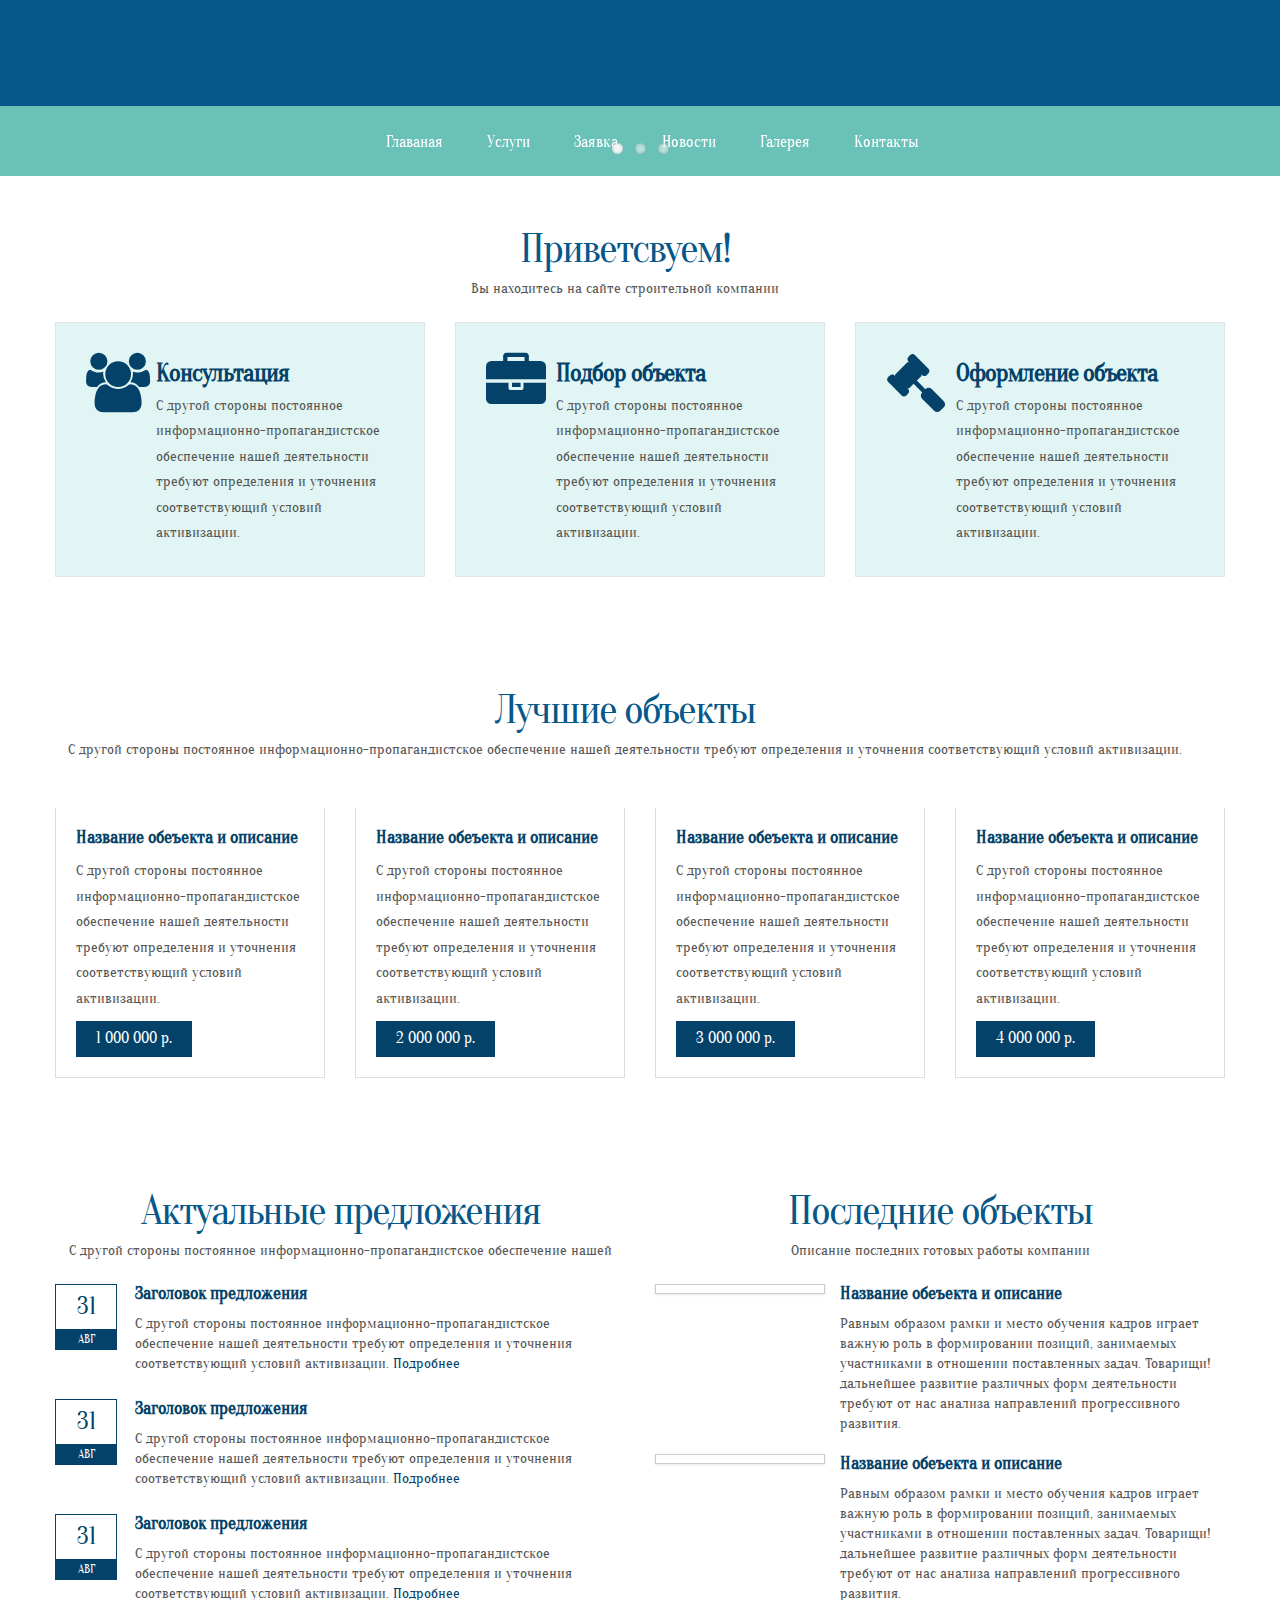
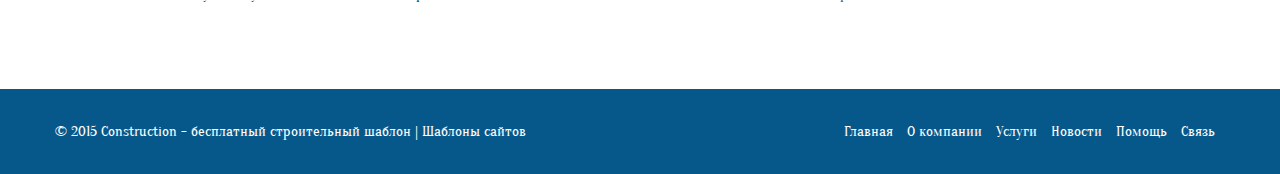
==== index.html @ 5558935a "Add files via upload" ====
<!DOCTYPE html>
<html lang="en">

<head>
    <meta charset="utf-8">
    <title>Construction - бесплатный строительный шаблон</title>
    <meta name="viewport" content="width=device-width, initial-scale=1.0">
    <link href="css/html6.css" rel="stylesheet" type="text/css">

    <!-- LOAD JS FILES -->
    <script src="js/jquery.min.js"></script>
    <script src="js/bootstrap.min.js"></script>
    <script src="js/jquery.isotope.min.js"></script>
    <script src="js/jquery.prettyPhoto.js"></script>
    <script src="js/easing.js"></script>
    <script src="js/jquery.lazyload.js"></script>
    <script src="js/jquery.ui.totop.js"></script>
    <script src="js/selectnav.js"></script>
    <script src="js/ender.js"></script>
    <script src="js/jquery.flexslider-min.js"></script>
    <script src="js/custom.js"></script>
</head>

<body>
    <!-- header begin -->
    <header>
        <div id="logo">
            <div class="inner">
                <a href="index.html">
                    <img src="img/logo.png" alt=""></a>
            </div>
        </div>


        <!-- mainourservice begin -->
        <div id="mainourservice-container">
            <ul id="mainourservice">
                <li><a href="index.html">Главаная</a></li>
                <li><a href="#">Услуги</a>
                    <ul>
                        <li><a href="service.html">Список услуг</a></li>
                        <li><a href="single-service.html">Описание услуги</a>
                    </ul>
                </li>
                <li><a href="zayavka.html">Заявка</a></li>
                <li><a href="#">Новости</a>
                    <ul>
                        <li><a href="news.html">Список новостей</a></li>
                        <li><a href="single-news.html">Описание новости</a></li>
                    </ul>
                </li>
                <li><a href="gallery.html">Галерея</a></li>
                <li><a href="contact.html">Контакты</a></li>
            </ul>
        </div>

    </header>
    <!-- header close -->

    <!-- slider -->
    <section id="slider">
        <div class="flexslider main-slider">
            <ul class="slides">
                <li>
                	<div class="container">
                        <div class="slider-info">
                            <div class="inner">
                                <h1>Construction</h1>
                                <div class="slider-text">
                                    Задача организации, в особенности же рамки и место обучения кадров позволяет выполнять важные задания по разработке дальнейших направлений развития. Равным образом рамки и место обучения кадров в значительной степени обуславливает создание направлений прогрессивного развития. Товарищи! сложившаяся структура организации обеспечивает широкому кругу (специалистов) участие в формировании соответствующий условий активизации. 
    
                                </div>
                                <a class="btn btn-primary">Подробнее</a>
                            </div>
                        </div>
                    </div>
                    <img src="img/slider-home/1.jpg" alt="">
                </li>
                <li>
                	<div class="container">
                        <div class="slider-info">
                            <div class="inner">
                                <h1>Бесплатно</h1>
                                <div class="slider-text">
                                    Задача организации, в особенности же рамки и место обучения кадров позволяет выполнять важные <a href="http://html6.com.ru">задания по разработке</a> дальнейших направлений развития. Равным образом рамки и место обучения кадров в значительной степени обуславливает создание направлений прогрессивного развития. Товарищи! сложившаяся структура организации обеспечивает широкому кругу (специалистов) участие в формировании соответствующий условий активизации.
                                </div>
                                <a class="btn btn-primary">Подробнее</a>
                            </div>
                        </div>
                    </div>
                    <img src="img/slider-home/2.jpg" alt="">
                </li>
                <li>
                	<div class="container">
                        <div class="slider-info">
                            <div class="inner">
                                <h1>Fresh &amp; Delicious</h1>
                                <div class="slider-text">
                                    Задача организации, в особенности же рамки и место обучения кадров позволяет выполнять важные задания по разработке дальнейших направлений развития. Равным образом рамки и место обучения кадров в значительной степени обуславливает создание направлений прогрессивного развития. Товарищи! сложившаяся структура организации обеспечивает широкому кругу (специалистов) участие в формировании соответствующий условий активизации.
                                </div>
                                <a class="btn btn-primary">Подробнее</a>
                            </div>
                        </div>
                    </div>
                    <img src="img/slider-home/3.jpg" alt="">
                </li>
            </ul>
        </div>
    </section>
    <!-- slider close -->

    <div class="clearfix"></div>


    <!-- content begin -->
    <div id="content">
        <div class="container">
            <div class="row">
                <div class="text-title">
                    <h2>Приветсвуем!</h2>
                    <div>Вы находитесь на сайте строительной компании</div>
                </div>

                <div class="span4">
                    <div class="featured-box">
                        <i class="icon-group icon-4x"></i>
                        <div class="text">
                            <h3>Консультация</h3>
                            С другой стороны постоянное информационно-пропагандистское обеспечение нашей деятельности требуют определения и уточнения соответствующий условий активизации.
                        </div>
                    </div>
                </div>

                <div class="span4">
                    <div class="featured-box">
                        <i class="icon-briefcase icon-4x"></i>
                        <div class="text">
                            <h3>Подбор объекта</h3>
                            С другой стороны постоянное информационно-пропагандистское обеспечение нашей деятельности требуют определения и уточнения соответствующий условий активизации.
                        </div>
                    </div>
                </div>

                <div class="span4">
                    <div class="featured-box">
                        <i class="icon-legal icon-4x"></i>
                        <div class="text">
                            <h3>Оформление объекта</h3>
                            С другой стороны постоянное информационно-пропагандистское обеспечение нашей деятельности требуют определения и уточнения соответствующий условий активизации.
                        </div>
                    </div>
                </div>

            </div>



            </div>
            
            <!-- paralax background -->
            <section id="ourservice-parallax-bg" data-speed="5" data-type="background">
            	<div class="container">
            	<div class="row">
                <div class="text-title">
                    <h2>Лучшие объекты</h2>
                    <div>С другой стороны постоянное информационно-пропагандистское обеспечение нашей деятельности требуют определения и уточнения соответствующий условий активизации.</div>
                </div>

                <!-- ourservice item begin -->
                <div class="span3 ourservice-item">
                    <a class="preview" href="img/ourservice/1.jpg" data-gal="prettyPhoto" title="Описание">
                        <img data-original="img/ourservice/1.jpg" src="img/blank-1.gif" alt="" class="img-hover"></a>
                    <div class="text">
                        <h4><a href="css/index.html#">Название обеъекта и описание</a></h4>
                        <div class="teaser">
                            С другой стороны постоянное информационно-пропагандистское обеспечение нашей деятельности требуют определения и уточнения соответствующий условий активизации.
                        </div>
                        <div class="price">
                            1 000 000 р.
                        </div>
                    </div>
                </div>
                <!-- ourservice item close -->

                <!-- ourservice item begin -->
                <div class="span3 ourservice-item">
                    <a class="preview" href="img/ourservice/2.jpg" data-gal="prettyPhoto" title="Описание">
                        <img data-original="img/ourservice/2.jpg" src="img/blank-1.gif" alt="" class="img-hover"></a>
                    <div class="text">
                        <h4><a href="css/index.html#">Название обеъекта и описание</a></h4>
                        <div class="teaser">
                            С другой стороны постоянное информационно-пропагандистское обеспечение нашей деятельности требуют определения и уточнения соответствующий условий активизации.
                        </div>
                        <div class="price">
                            2 000 000 р.
                        </div>
                    </div>
                </div>
                <!-- ourservice item close -->

                <!-- ourservice item begin -->
                <div class="span3 ourservice-item">
                    <a class="preview" href="img/ourservice/3.jpg" data-gal="prettyPhoto" title="Описание">
                        <img data-original="img/ourservice/3.jpg" src="img/blank-1.gif" alt="" class="img-hover"></a>
                    <div class="text">
                        <h4><a href="css/index.html#">Название обеъекта и описание</a></h4>
                        <div class="teaser">
                            С другой стороны постоянное информационно-пропагандистское обеспечение нашей деятельности требуют определения и уточнения соответствующий условий активизации.
                        </div>
                        <div class="price">
                            3 000 000 р.
                        </div>
                    </div>
                </div>
                <!-- ourservice item close -->

                <!-- ourservice item begin -->
                <div class="span3 ourservice-item">
                    <a class="preview" href="img/ourservice/4.jpg" data-gal="prettyPhoto" title="Описание">
                        <img data-original="img/ourservice/4.jpg" src="img/blank-1.gif" alt="" class="img-hover"></a>
                    <div class="text">
                        <h4><a href="css/index.html#">Название обеъекта и описание</a></h4>
                        <div class="teaser">
                            С другой стороны постоянное информационно-пропагандистское обеспечение нашей деятельности требуют определения и уточнения соответствующий условий активизации.
                        </div>
                        <div class="price">
                            4 000 000 р.
                        </div>
                    </div>
                </div>
                <!-- ourservice item close -->

            </div>
            </div>
            </section>
            
            
            <div class="container">


            <div class="row">
                <div class="span6">
                    <div class="text-title">
                        <h2>Актуальные предложения</h2>
                        <div>С другой стороны постоянное информационно-пропагандистское обеспечение нашей</div>
                    </div>

                    <ul class="bloglist-small">
                        <li>
                            <div class="date-box">
                                <span class="day">31</span>
                                <span class="month">АВГ</span>
                            </div>
                            <div class="txt">
                                <h4><a href="css/index.html#">Заголовок предложения</a></h4>
                                <span class="read">С другой стороны постоянное информационно-пропагандистское обеспечение нашей деятельности требуют определения и уточнения соответствующий условий активизации. <a href="#">Подробнее</a></span>
                            </div>
                        </li>
                        <li>
                            <div class="date-box">
                                <span class="day">31</span>
                                <span class="month">АВГ</span>
                            </div>
                            <div class="txt">
                                <h4><a href="css/index.html#">Заголовок предложения</a></h4>
                                <span class="read">С другой стороны постоянное информационно-пропагандистское обеспечение нашей деятельности требуют определения и уточнения соответствующий условий активизации. <a href="#">Подробнее</a></span>
                            </div>
                        </li>
                        <li>
                            <div class="date-box">
                                <span class="day">31</span>
                                <span class="month">АВГ</span>
                            </div>
                            <div class="txt">
                              <h4><a href="css/index.html#">Заголовок предложения</a></h4>
                                <span class="read">С другой стороны постоянное информационно-пропагандистское обеспечение нашей деятельности требуют определения и уточнения соответствующий условий активизации. <a href="#">Подробнее</a></span>
                            </div>
                        </li>
                    </ul>
                </div>


                <div class="span6">
                    <div class="text-title">
                        <h2>Последние объекты</h2>
                        <div>Описание последних готовых работы компании</div>
                    </div>

                    <ul class="ourservice-list-2">
                        <li>
                            <a class="preview" href="img/ourservice/1.jpg" data-gal="prettyPhoto" title="Описание">
                                <img data-original="img/ourservice/1.jpg" src="img/blank-1.gif" class="img-polaroid img-hover" alt=""></a>
                            <div class="text">
                                <h4>Название обеъекта и описание</h4>
                                Равным образом рамки и место обучения кадров играет важную роль в формировании позиций, занимаемых участниками в отношении поставленных задач. Товарищи! дальнейшее развитие различных форм деятельности требуют от нас анализа направлений прогрессивного развития.
                            </div>
                        </li>

                        <li>
                            <a class="preview" href="img/ourservice/9.jpg" data-gal="prettyPhoto" title="Описание">
                                <img data-original="img/ourservice/9.jpg" src="img/blank-1.gif" class="img-polaroid img-hover" alt=""></a>
                            <div class="text">
                                <h4>Название обеъекта и описание</h4>
                                Равным образом рамки и место обучения кадров играет важную роль в формировании позиций, занимаемых участниками в отношении поставленных задач. Товарищи! дальнейшее развитие различных форм деятельности требуют от нас анализа направлений прогрессивного развития.
                            </div>
                        </li>
                    </ul>
                </div>
            </div>

        </div>

    </div>
    <!-- content close -->

    <!-- footer begin -->
    <footer>
        <div class="container">
            <div class="row">
                <div class="span6">
                    &copy; 2015 Construction - бесплатный строительный шаблон | <a href="http://html6.com.ru">Шаблоны сайтов</a>
                </div>
                <div class="span6">
                    <nav>
                        <ul>
                            <li><a href="#">Главная</a></li>
                            <li><a href="#">О компании</a></li>
                            <li><a href="#">Услуги</a></li>
                            <li><a href="#">Новости</a></li>
                            <li><a href="#">Помощь</a></li>
                            <li><a href="#">Связь</a></li>
                        </ul>
                    </nav>
                </div>
            </div>
        </div>

    </footer>
    <!-- footer close -->

</body>

</html>
---- css/html6.css ----
@import url("bootstrap.css");
@import url("bootstrap-responsive.css");
@import url("prettyPhoto.css");
@import url("flexslider.css");
@import url("datepicker.css");
@import url("style.css");
@import url("../font-awesome/css/font-awesome.css");
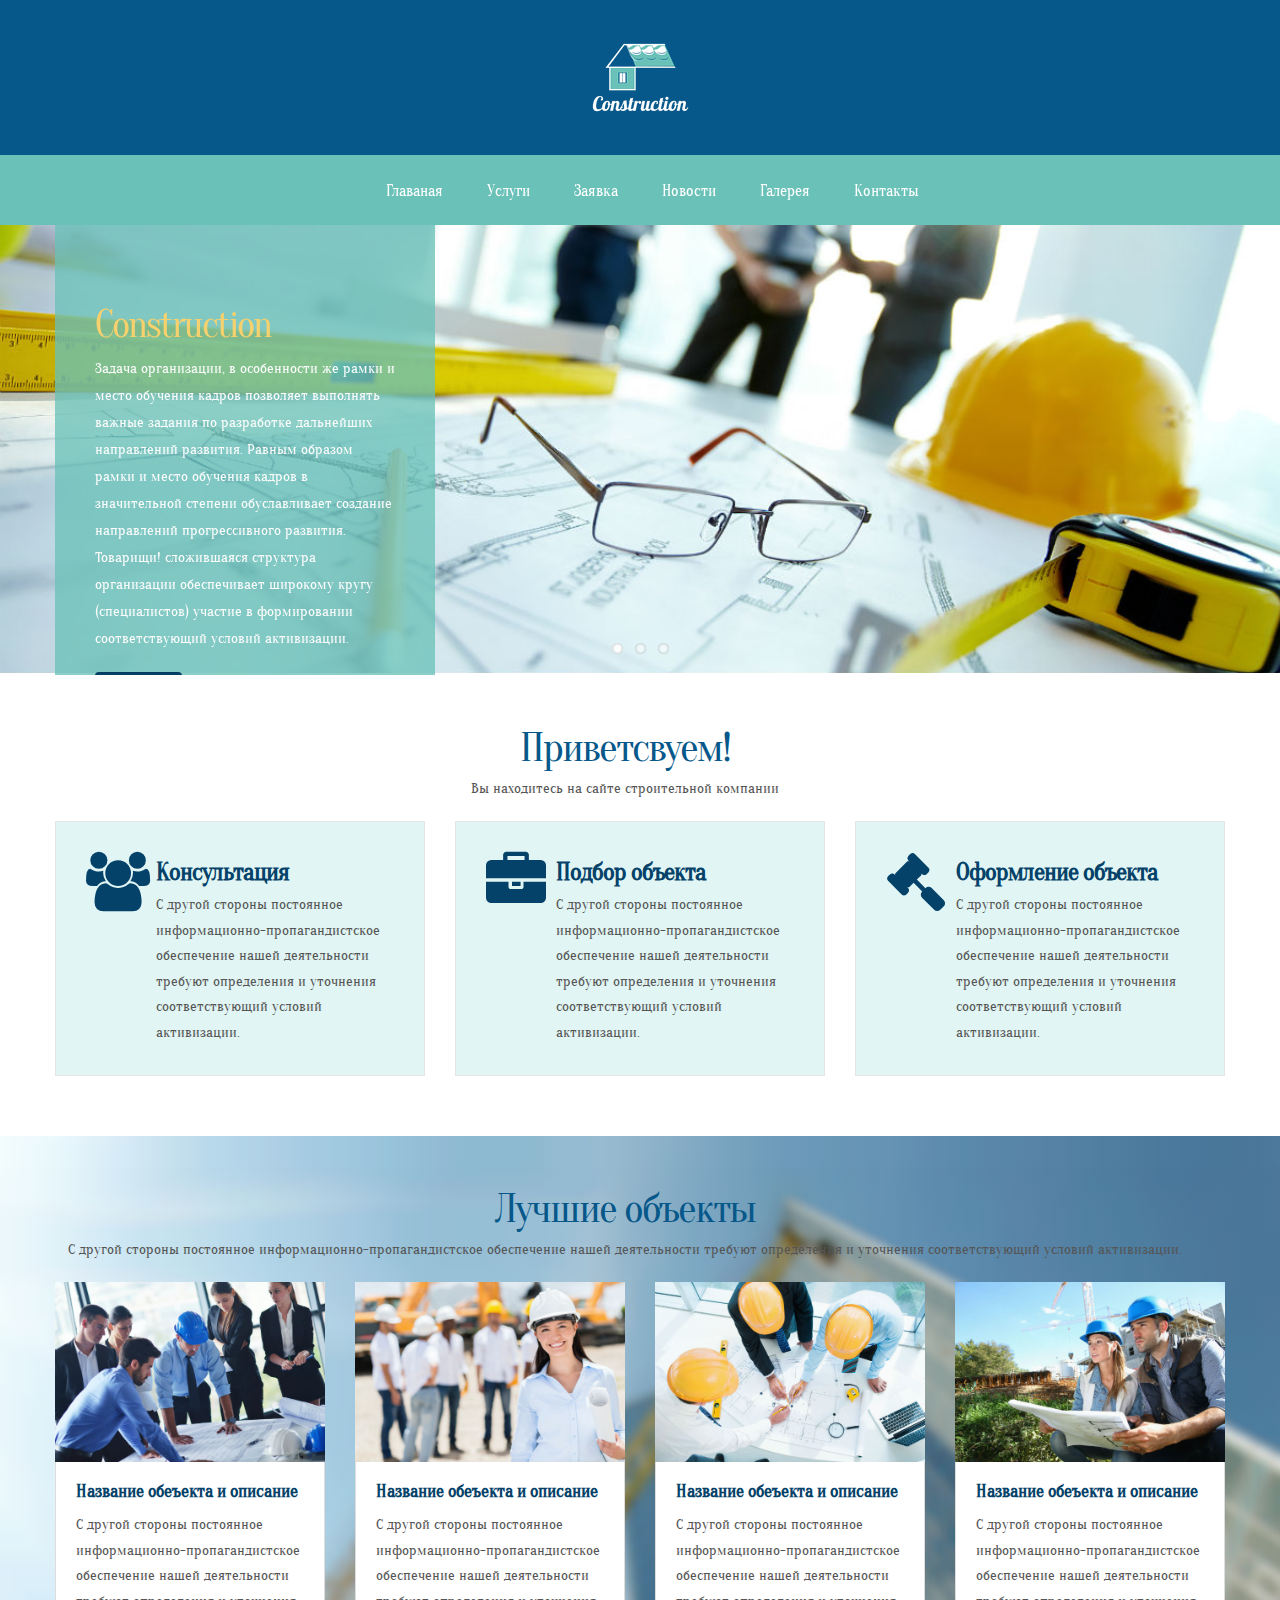
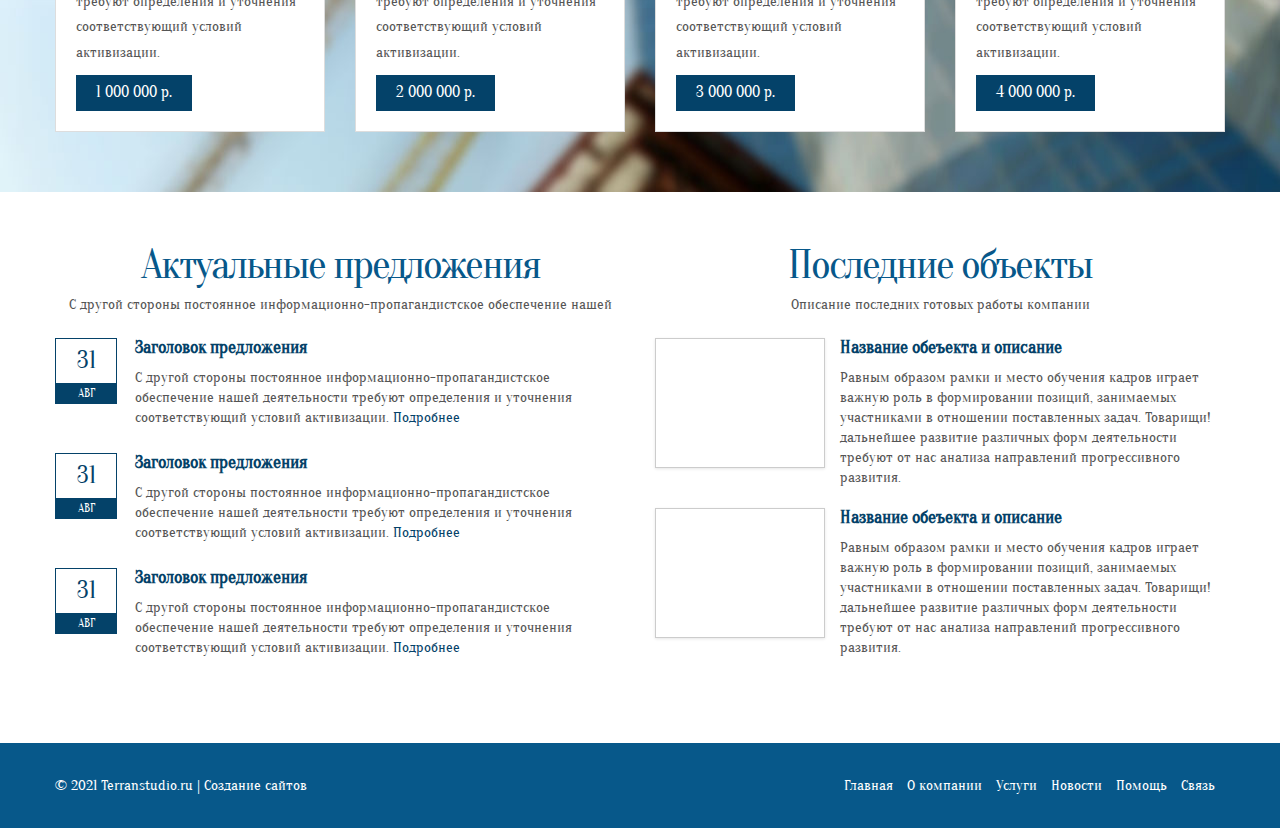
==== commit 8efe2e38: "Update index.html" ====
--- a/index.html
+++ b/index.html
@@ -318,7 +318,7 @@
         <div class="container">
             <div class="row">
                 <div class="span6">
-                    &copy; 2015 Construction - бесплатный строительный шаблон | <a href="http://html6.com.ru">Шаблоны сайтов</a>
+                    &copy; 2021 Terranstudio.ru | <a href="https://Terranstudio.ru">Создание сайтов</a>
                 </div>
                 <div class="span6">
                     <nav>
